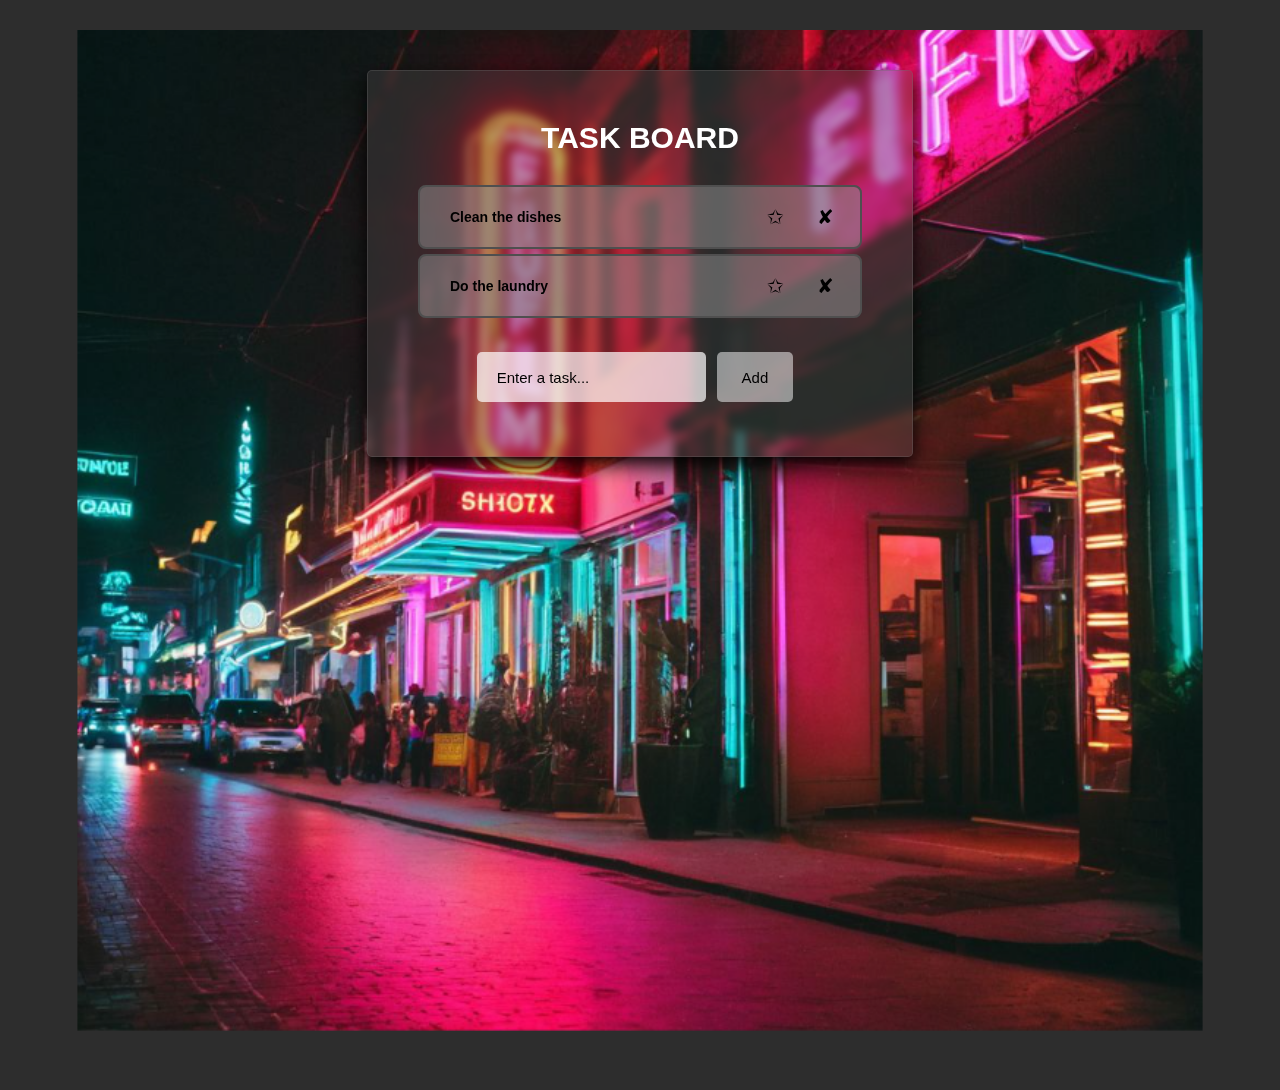
==== index.html @ d2d96df6 "Add files via upload" ====
<!DOCTYPE html>
<html lang="en">
<head>
    <meta charset="UTF-8">
    <meta name="viewport" content="width=device-width, initial-scale=1.0">
    <link rel="stylesheet" href="task.css">
    <title>Task Board</title>
</head>
<body>
    <div class="background">
        <div class="image">
            <div class="taskboard">
                <h1>TASK BOARD</h1>
                <div class="tasks">
                    <ul id="tasklist">
                        <li class="task">
                            <span class="unstrike">Clean the dishes</span>
                            <div class="buttons">
                                <button class="incomplete">✩</button>
                                <button class="delete">✘</button>
                            </div>
                        </li>
                        <li class="task">
                            <span class="unstrike">Do the laundry</span>
                            <div class="buttons">
                                <button class="incomplete">✩</button>
                                <button class="delete">✘</button>
                            </div>
                        </li>
                    </ul>
                </div>
                <div class="adding">
                    <input type="text" placeholder="Enter a task..." id="input">
                    <button id="add">Add</button>
                </div>
            </div>
        </div>
    </div>

    <script src="task.js"></script>
</body>
</html>
---- task.css ----
* {
    padding: 0px;
    margin: 0px;

    font-family: Verdana, Geneva, Tahoma, sans-serif;
}

h1 {
    font-size: 30px;
    color: white;
}

body {
    width: 100%;
    min-height: 500px;

    display: flex;
    justify-content: center;
    align-items: center;

    padding: 30px 0px;
    background-color: rgb(45, 45, 45);
}

.background {
    width: auto;
    height: auto;
}

.image {
    background-image: url(pictures/background.png);
    background-position: center;
    background-repeat: no-repeat;
    background-size: cover;

    width: 1200px;
    min-height: 950px;

    display: flex;
    justify-content: center;
    align-items: flex-start;

    border-radius: 5px;

    padding: 40px 0px 40px;
}

.taskboard {
    background-color: rgba(77, 77, 77, 0.35);
    box-shadow: 0px 8px 20px 0px rgb(0, 0, 0);
    backdrop-filter: blur( 5px );
    -webkit-backdrop-filter: blur( 5px );
    border-radius: 5px;
    border: 1px solid rgba(107, 107, 107, 0.35);

    display: flex;
    justify-content: center;
    align-items: center;
    flex-direction: column;

    padding: 50px 20px;
    min-width: 500px;
}

.task {
    background-color: rgba(190, 190, 190, 0.3);
    backdrop-filter: blur( 10px );
    -webkit-backdrop-filter: blur( 10px );
    border-radius: 8px;
    border: 2px solid rgb(79, 79, 79);

    padding: 5px 10px 5px 30px;
    width: 400px;
}

ul {
    margin: 30px;
    min-height: 10px;
}

ul li {
    background-color: white;
    position: relative;
    padding: 5px 10px;

    display: flex;
    justify-content: space-between;
    align-items: center;
    font-size: 14px;
    font-weight: bold;
    color: rgb(0, 0, 0);
    margin-bottom: 5px;
}

.buttons {
    width: 100px;
    height: 50px;

    display: flex;
    justify-content: space-around;
    align-items: center;
}

.buttons button {
    height: 100%;
    width: 70px;

    font-size: 20px;
    display: flex;
    justify-content: space-around;
    align-items: center;
    background-color: rgba(0, 0, 0, 0);

    border: none;
}

.buttons button:hover {
    height: 100%;
    width: 70px;

    font-size: 27px;
    display: flex;
    justify-content: space-around;
    align-items: center;
    background-color: rgba(194, 194, 194, 0.4);

    border: none;
    transition: ease-in-out 0.5s;
    border-radius: 5px;
}

#add {
    padding: 0px 25px;
    height: 50px;
    border: 1px solid gray;
    background-color: rgba(255, 255, 255, 0.501);
    font-size: 15px;

    border: none;
    border-radius: 5px;
    margin: 0px 10px;
}

.adding input {
    padding: 0px 10px 0px 20px;
    height: 50px;
    font-size: 15px;

    background-color: rgba(255, 255, 255, 0.7);
    color: black;
    border-radius: 5px;
    border: none;
}

::placeholder {
    color: black;
}

.adding {
    height: auto;
    padding: 4px;
    width: 65%;

    display: flex;
    justify-content: space-around;
    align-items: center;
}

.strike {
    text-decoration: line-through;
    color: rgb(237, 237, 237);
    font-weight: 900;
}

.editing {
    border-radius: 4px;
    border: none;
    background-color: rgba(255, 255, 255, 0.5);
    padding: 10px 15px;

    font-size: 16px;
}
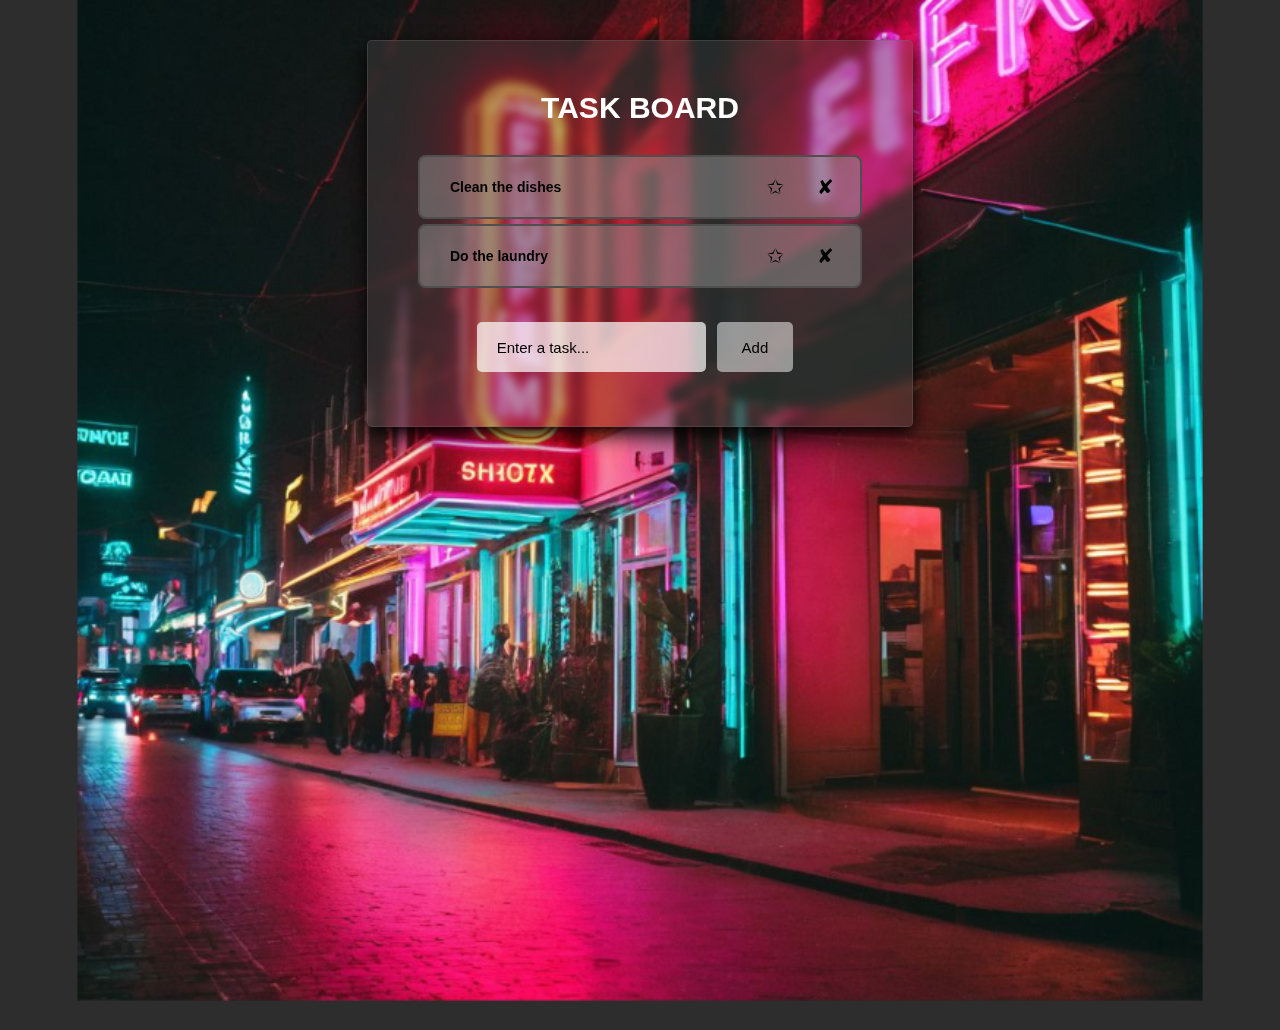
==== commit bcc6a9ba: "Update index.html" ====
--- a/index.html
+++ b/index.html
@@ -39,4 +39,4 @@
 
     <script src="task.js"></script>
 </body>
-</html>+</html>
--- a/task.css
+++ b/task.css
@@ -18,7 +18,7 @@
     justify-content: center;
     align-items: center;
 
-    padding: 30px 0px;
+    padding: 0px 0px;
     background-color: rgb(45, 45, 45);
 }
 
@@ -179,4 +179,4 @@
     padding: 10px 15px;
 
     font-size: 16px;
-}+}
